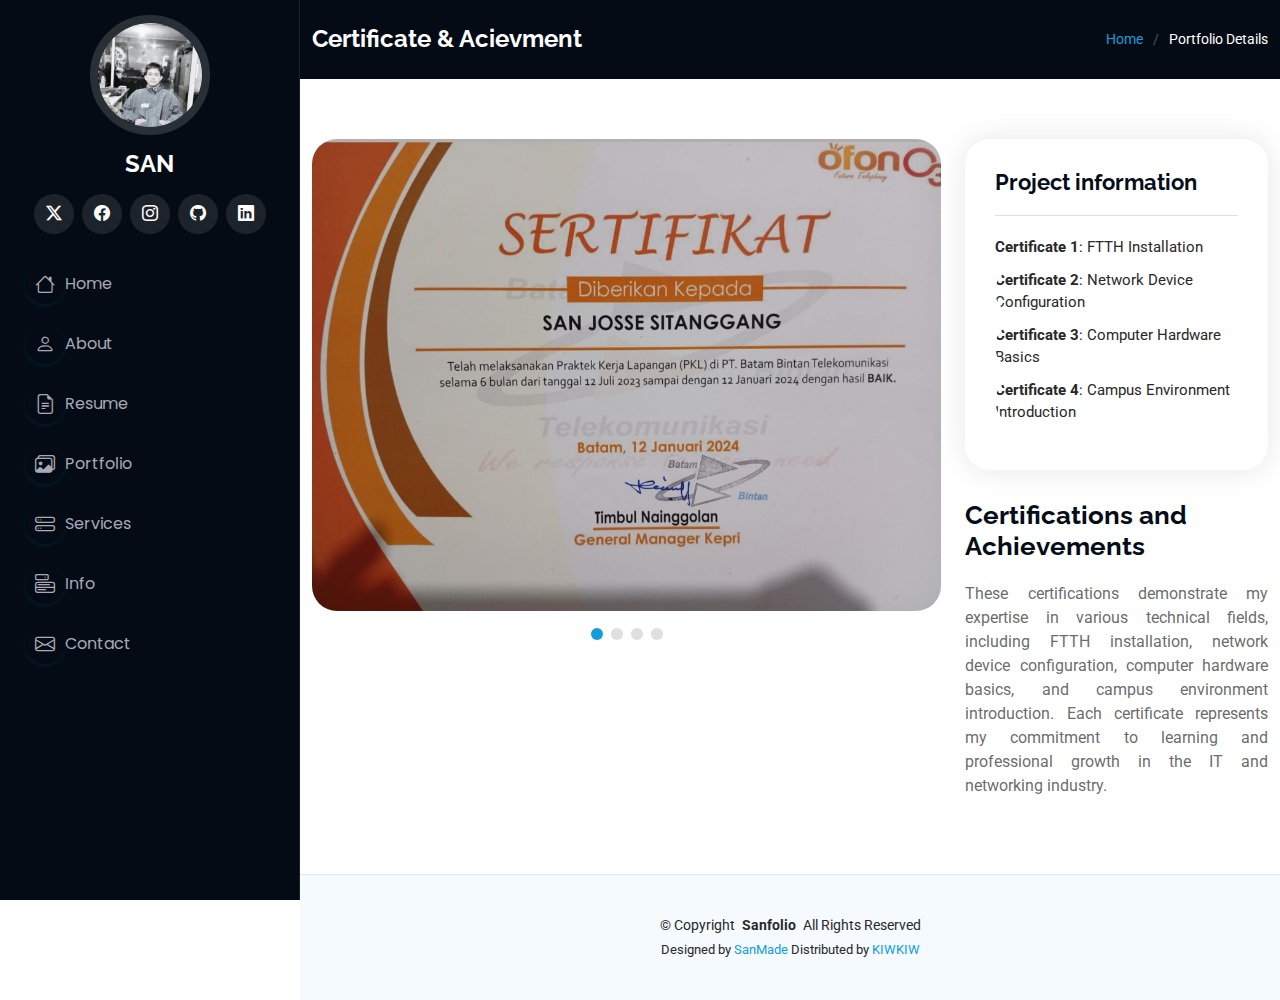
==== cartificate.html @ 7ab860e5 "File Upload" ====
<!DOCTYPE html>
<html lang="en">

<head>
  <meta charset="utf-8">
  <meta content="width=device-width, initial-scale=1.0" name="viewport">
  <title>Certificate/Acievment</title>
  <meta content="" name="description">
  <meta content="" name="keywords">

  <!-- Favicons -->
  <link href="img/favicon.png" rel="icon">
  <link href="img/apple-touch-icon.png" rel="apple-touch-icon">

  <!-- Fonts -->
  <link href="https://fonts.googleapis.com" rel="preconnect">
  <link href="https://fonts.gstatic.com" rel="preconnect" crossorigin>
  <link href="https://fonts.googleapis.com/css2?family=Roboto:ital,wght@0,100;0,300;0,400;0,500;0,700;0,900;1,100;1,300;1,400;1,500;1,700;1,900&family=Poppins:ital,wght@0,100;0,200;0,300;0,400;0,500;0,600;0,700;0,800;0,900;1,100;1,200;1,300;1,400;1,500;1,600;1,700;1,800;1,900&family=Raleway:ital,wght@0,100;0,200;0,300;0,400;0,500;0,600;0,700;0,800;0,900;1,100;1,200;1,300;1,400;1,500;1,600;1,700;1,800;1,900&display=swap" rel="stylesheet">

  <!-- Vendor CSS Files -->
  <link href="vendor/bootstrap/css/bootstrap.min.css" rel="stylesheet">
  <link href="vendor/bootstrap-icons/bootstrap-icons.css" rel="stylesheet">
  <link href="vendor/aos/aos.css" rel="stylesheet">
  <link href="vendor/glightbox/css/glightbox.min.css" rel="stylesheet">
  <link href="vendor/swiper/swiper-bundle.min.css" rel="stylesheet">

  <!-- Main CSS File -->
  <link href="css/main.css" rel="stylesheet">

</head>

<body class="portfolio-details-page">

  <header id="header" class="header dark-background d-flex flex-column">
    <i class="header-toggle d-xl-none bi bi-list"></i>

    <div class="profile-img">
      <img src="img/my-profile-img.jpg" alt="" class="img-fluid rounded-circle">
    </div>

    <a href="index.html" class="logo d-flex align-items-center justify-content-center">
      <!-- Uncomment the line below if you also wish to use an image logo -->
      <!-- <img src="img/logo.png" alt=""> -->
      <h1 class="sitename">SAN</h1>
    </a>

    <div class="social-links text-center">
      <a href="https://x.com/jos28907?t=Elg90G2b-NL64xrrv716mw&s=09" class="twitter"><i class="bi bi-twitter-x"></i></a>
      <a href="https://www.facebook.com/share/1DN5URFe7g/" class="facebook"><i class="bi bi-facebook"></i></a>
      <a href="https://www.instagram.com/jossyesitanggang?igsh=b2VzMjJqNGM2bzR6" class="instagram"><i class="bi bi-instagram"></i></a>
      <a href="https://github.com/sanjossye" class="google-plus"><i class="bi bi-github"></i></a>
      <a href="www.linkedin.com/in/san-jossye-s-37a36b28a" class="linkedin"><i class="bi bi-linkedin"></i></a>
    </div>
    <nav id="navmenu" class="navmenu">
      <ul>
        <li><a href="index.html"><i class="bi bi-house navicon"></i>Home</a></li>
        <li><a href="index.html#about"><i class="bi bi-person navicon"></i> About</a></li>
        <li><a href="index.html#resume"><i class="bi bi-file-earmark-text navicon"></i> Resume</a></li>
        <li><a href="index.html#portfolio"><i class="bi bi-images navicon"></i> Portfolio</a></li>
        <li><a href="index.html#services"><i class="bi bi-hdd-stack navicon"></i> Services</a></li>
        <li class="dropdown"><a href="#"><i class="bi bi-menu-button navicon"></i> <span>Info</span> <i class="bi bi-chevron-down toggle-dropdown"></i></a>
          <ul>
            <li><a href="hobby.html">Hobby</a></li>
            <li><a href="cartificate.html">Certificate/Achievment</a></li>
            <li><a href="organisasi.html">Organization</a></li>
            <li><a href="lampiran.html">Attachment</a></li>
          </ul>
        </li>
        <li><a href="index.html#contact"><i class="bi bi-envelope navicon"></i> Contact</a></li>
      </ul>
    </nav>

  </header>

  <main class="main">

    <!-- Page Title -->
    <div class="page-title dark-background">
      <div class="container d-lg-flex justify-content-between align-items-center">
        <h1 class="mb-2 mb-lg-0">Certificate & Acievment</h1>
        <nav class="breadcrumbs">
          <ol>
            <li><a href="index.html">Home</a></li>
            <li class="current">Portfolio Details</li>
          </ol>
        </nav>
      </div>
    </div><!-- End Page Title -->

    <!-- Portfolio Details Section -->
    <section id="portfolio-details" class="portfolio-details section">

      <div class="container" data-aos="fade-up" data-aos-delay="100">

        <div class="row gy-4">

          <div class="col-lg-8">
            <div class="portfolio-details-slider swiper init-swiper">

              <script type="application/json" class="swiper-config">
                {
                  "loop": true,
                  "speed": 600,
                  "autoplay": {
                    "delay": 5000
                  },
                  "slidesPerView": "auto",
                  "pagination": {
                    "el": ".swiper-pagination",
                    "type": "bullets",
                    "clickable": true
                  }
                }
              </script>

              <div class="swiper-wrapper align-items-center">

                <div class="swiper-slide">
                  <img src="img/portfolio/1.png" alt="">
                </div>

                <div class="swiper-slide">
                  <img src="img/portfolio/2.png" alt="">
                </div>

                <div class="swiper-slide">
                  <img src="img/portfolio/3.png" alt="">
                </div>

                <div class="swiper-slide">
                  <img src="img/portfolio/4.png" alt="">
                </div>

              </div>
              <div class="swiper-pagination"></div>
            </div>
          </div>

          <div class="col-lg-4">
            <div class="portfolio-info" data-aos="fade-up" data-aos-delay="200">
              <h3>Project information</h3>
              <ul>
                <li><strong>Certificate 1</strong>: FTTH Installation</li>  
                <li><strong>Certificate 2</strong>: Network Device Configuration</li>  
                <li><strong>Certificate 3</strong>: Computer Hardware Basics</li>  
                <li><strong>Certificate 4</strong>: Campus Environment Introduction</li>  
              </ul>
            </div>
            <div class="portfolio-description" data-aos="fade-up" data-aos-delay="300">
              <h2>Certifications and Achievements</h2>
              <p>
                  These certifications demonstrate my expertise in various technical fields, including FTTH installation, network device configuration, computer hardware basics, and campus environment introduction. Each certificate represents my commitment to learning and professional growth in the IT and networking industry.
              </p>
          </div>
          
          </div>

        </div>

      </div>

    </section><!-- /Portfolio Details Section -->

  </main>

  <footer id="footer" class="footer position-relative light-background">

    <div class="container">
      <div class="copyright text-center ">
        <p>© <span>Copyright</span> <strong class="px-1 sitename">Sanfolio</strong> <span>All Rights Reserved</span></p>
      </div>
      <div class="credits">
    
        Designed by <a href="#">SanMade</a> Distributed by <a href="#">KIWKIW</a>
      </div>
    </div>

  </footer>
  <!-- Scroll Top -->
  <a href="#" id="scroll-top" class="scroll-top d-flex align-items-center justify-content-center"><i class="bi bi-arrow-up-short"></i></a>

  <!-- Preloader -->
  <div id="preloader"></div>

  <!-- Vendor JS Files -->
  <script src="vendor/bootstrap/js/bootstrap.bundle.min.js"></script>
  <script src="vendor/php-email-form/validate.js"></script>
  <script src="vendor/aos/aos.js"></script>
  <script src="vendor/typed.js/typed.umd.js"></script>
  <script src="vendor/purecounter/purecounter_vanilla.js"></script>
  <script src="vendor/waypoints/noframework.waypoints.js"></script>
  <script src="vendor/glightbox/js/glightbox.min.js"></script>
  <script src="vendor/imagesloaded/imagesloaded.pkgd.min.js"></script>
  <script src="vendor/isotope-layout/isotope.pkgd.min.js"></script>
  <script src="vendor/swiper/swiper-bundle.min.js"></script>

  <!-- Main JS File -->
  <script src="js/main.js"></script>
  <script src="https://code.jquery.com/jquery-3.6.0.min.js"></script>
  <script>
    $(document).ready(function() {
      var darkModeToggle = $('#dark-mode-toggle');
      var modeIcon = $('#mode-icon');
      var modeText = darkModeToggle.find('a');
      var themeLink = $('#theme-link');
    
      if (localStorage.getItem('theme') === 'dark') {
        $('body').addClass('dark-mode');
        modeIcon.removeClass('bi-moon').addClass('bi-sun'); 
        modeText.text('Ultrasonic Mode'); 
        themeLink.attr('href', 'css/dark.css');
      }
    
     
      darkModeToggle.click(function() {
        if ($('body').hasClass('dark-mode')) {
        
          $('body').removeClass('dark-mode');
          modeIcon.removeClass('bi-sun').addClass('bi-moon');
          modeText.text('Galaxy Mode'); 
          themeLink.attr('href', 'css/main.css');
          localStorage.setItem('theme', 'light'); 
        } else {
          
          $('body').addClass('dark-mode');
          modeIcon.removeClass('bi-moon').addClass('bi-sun'); 
          modeText.text('Ultrasonic Mode'); 
          themeLink.attr('href', 'css/dark.css');
          localStorage.setItem('theme', 'dark'); 
        }
      });
    });
    
    </script>


</body>

</html>
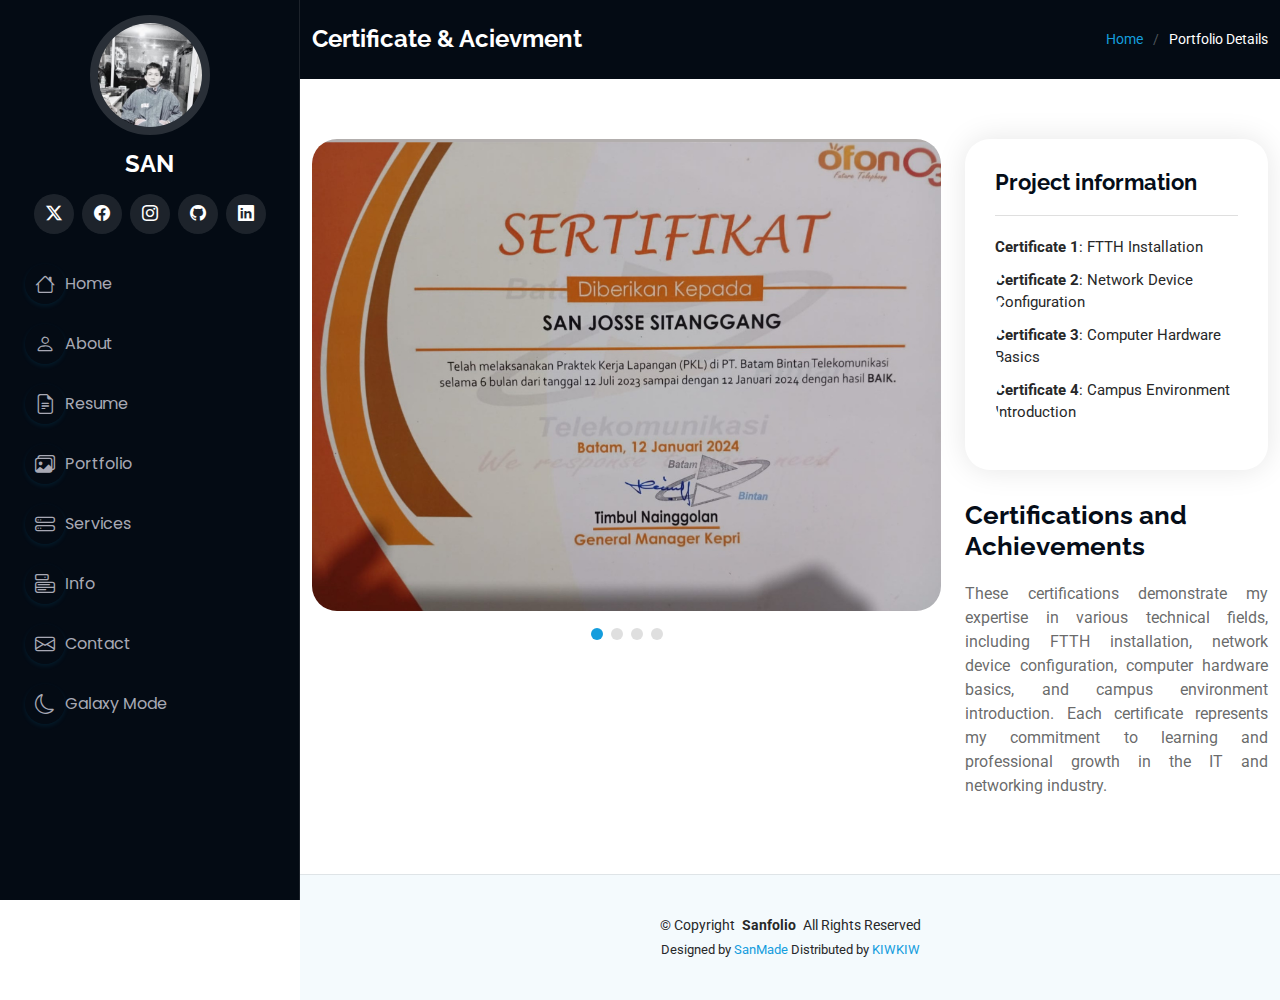
==== commit 0916f590: "File Upload" ====
--- a/cartificate.html
+++ b/cartificate.html
@@ -25,7 +25,7 @@
   <link href="vendor/swiper/swiper-bundle.min.css" rel="stylesheet">
 
   <!-- Main CSS File -->
-  <link href="css/main.css" rel="stylesheet">
+  <link id="theme-link" rel="stylesheet" href="css/main.css">
 
 </head>
 
@@ -67,6 +67,9 @@
           </ul>
         </li>
         <li><a href="index.html#contact"><i class="bi bi-envelope navicon"></i> Contact</a></li>
+        <li><a href="javascript:void(0)" id="dark-mode-toggle"><i id="mode-icon" class="bi bi-moon navicon"></i> Galaxy Mode</a></li>
+
+
       </ul>
     </nav>
 
@@ -233,7 +236,6 @@
     
     </script>
 
-
 </body>
 
 </html>